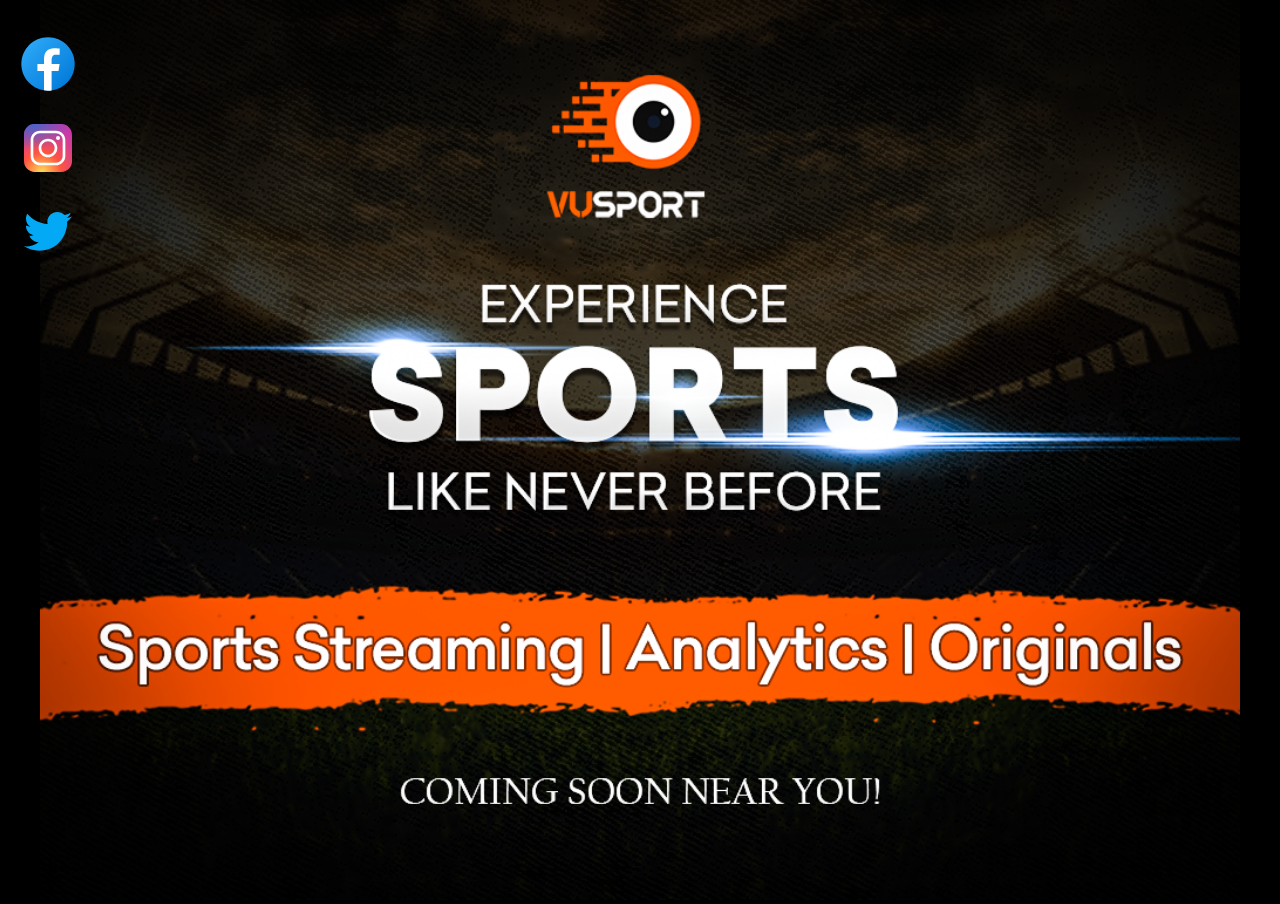
==== index.html @ 5b280267 "updated design" ====
<!DOCTYPE html>
<html lang="en">

<head>
    <meta charset="UTF-8">
    <meta http-equiv="X-UA-Compatible" content="IE=edge">
    <meta name="viewport" content="width=device-width, initial-scale=1.0">
    <title>VuSport</title>
    <style>
        html,
        body {
            margin: 0;
            padding: 0;
            background: black;
        }

        .img-container {
            position: absolute;
            top: 0;
            right: 0;
            bottom: 0;
            left: 0;
            /* z-index: 1; */
        }

        .img-banner {
            width: 100%;
            height: 100%;
            object-fit: contain;
        }

        .icon-container {
            position: absolute;
            list-style-type: none;
            display: flex;
            flex-direction: column;            
        }

        @media (max-width: 599px) {
            .icon-container {
                flex-direction: row;
                justify-content: space-around;
                width: 100%;
                bottom: 1rem;
            }

            a>img {
                height: 3rem;
                margin-top: 1rem
            }

            .shake {
                animation: shake 1s ease infinite;
            }

            @keyframes shake {
                30% {
                    transform: scale(1.2);
                }

                40%,
                60% {
                    transform: rotate(-20deg) scale(1.2);
                }

                50% {
                    transform: rotate(20deg) scale(1.2);
                }

                70% {
                    transform: rotate(0deg) scale(1.2);
                }

                100% {
                    transform: scale(1);
                }
            }
        }

        @media (min-width: 599px) {
            .icon-container {
                margin: 1rem;                
            }

            a>img {
                height: 4rem;
                margin-top: 1rem
            }


            .bounce-in-right {
                animation: bounce-in-right 2s ease;
            }

            @keyframes bounce-in-right {
                0% {
                    opacity: 0;
                    transform: translateX(-20px);
                }

                60% {
                    opacity: 1;
                    transform: translateX(20px);
                }

                100% {
                    transform: translateX(0);
                }
            }
        }
    </style>
</head>

<body>
    <div class="img-container">
        <picture>
            <source media="(max-width: 599px)" srcset="./images/vu-desk.png">
            <source media="(min-width: 600px)" srcset="./images/vu-desk.png">
            <img class="img-banner" src="./images/vu-desk.png" alt="Ultimate Sports Quiz" />
        </picture>
    </div>
    <div class="icon-container">
        <a class="icons" href="https://www.facebook.com/USQ-Ultimate-Sports-Quiz-100525895842847" target="_blank"
            rel="noopener noreferrer"><img src="./icons/fb.svg" alt="facebook" class="shake bounce-in-right"></a>
        <a class="icons" href="https://www.instagram.com/ultimatesportsquiz/" target="_blank"
            rel="noopener noreferrer"><img src="./icons/insta.svg" alt="instagram" class="shake bounce-in-right"></a>
        <a class="icons" href="https://twitter.com/TheUSQuiz" target="_blank" rel="noopener noreferrer"><img
                src="./icons/twitter.svg" alt="twitter" class="shake bounce-in-right"></a>
    </div>
</body>

</html>
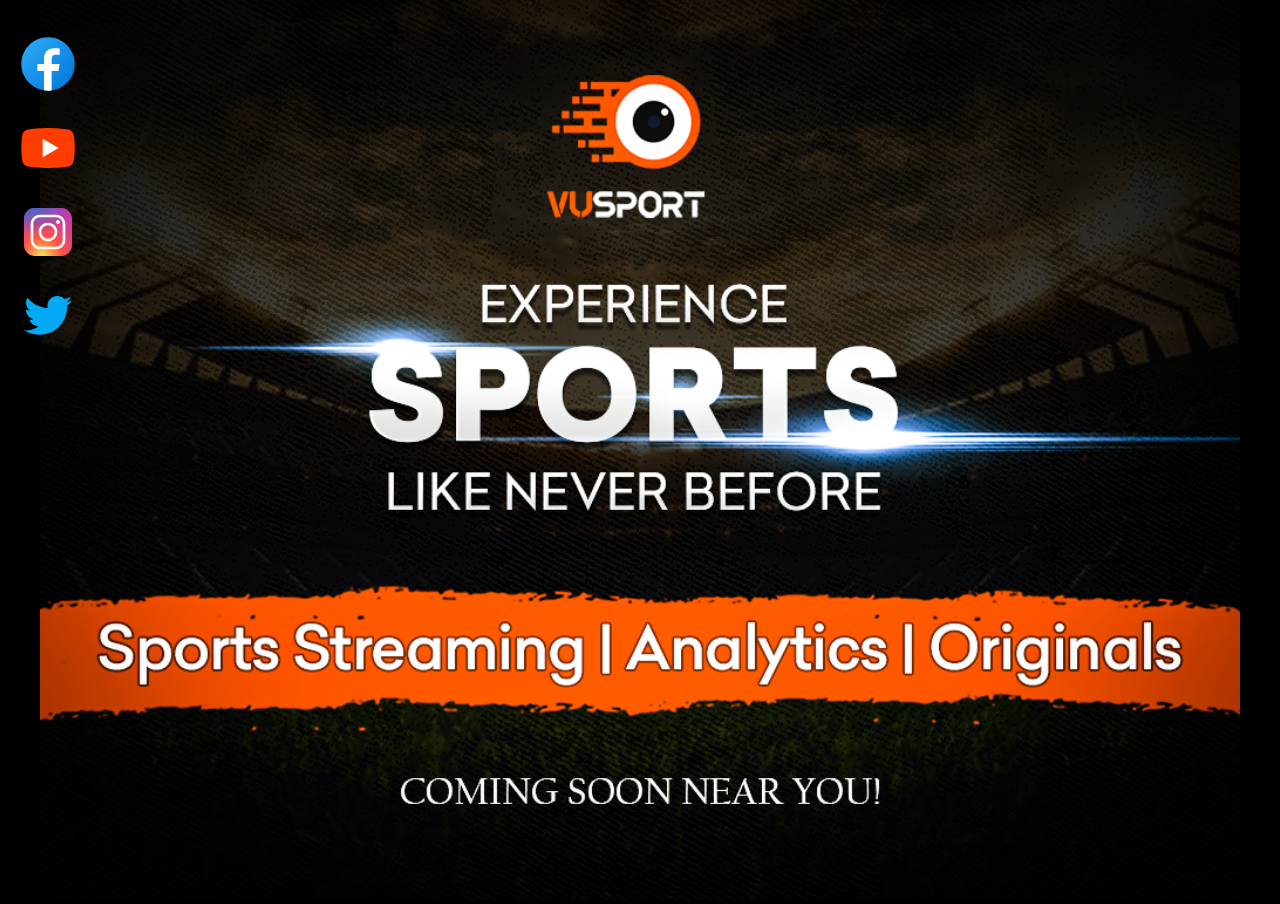
==== commit c991b662: "fixes" ====
--- a/index.html
+++ b/index.html
@@ -114,17 +114,19 @@
 <body>
     <div class="img-container">
         <picture>
-            <source media="(max-width: 599px)" srcset="./images/vu-desk.png">
+            <source media="(max-width: 599px)" srcset="./images/vu-mobile.jpg">
             <source media="(min-width: 600px)" srcset="./images/vu-desk.png">
             <img class="img-banner" src="./images/vu-desk.png" alt="Ultimate Sports Quiz" />
         </picture>
     </div>
     <div class="icon-container">
-        <a class="icons" href="https://www.facebook.com/USQ-Ultimate-Sports-Quiz-100525895842847" target="_blank"
+        <a class="icons" href="https://www.facebook.com/VUSport-100481839177233" target="_blank"
             rel="noopener noreferrer"><img src="./icons/fb.svg" alt="facebook" class="shake bounce-in-right"></a>
-        <a class="icons" href="https://www.instagram.com/ultimatesportsquiz/" target="_blank"
+        <a class="icons" href="https://www.youtube.com/channel/UC7vtKEWUnH8jCes054RcNhg" target="_blank"
+            rel="noopener noreferrer"><img src="./icons/yt.svg" alt="instagram" class="shake bounce-in-right"></a>
+        <a class="icons" href="https://www.instagram.com/vusportofficial/" target="_blank"
             rel="noopener noreferrer"><img src="./icons/insta.svg" alt="instagram" class="shake bounce-in-right"></a>
-        <a class="icons" href="https://twitter.com/TheUSQuiz" target="_blank" rel="noopener noreferrer"><img
+        <a class="icons" href="https://twitter.com/VUSportOfficial" target="_blank" rel="noopener noreferrer"><img
                 src="./icons/twitter.svg" alt="twitter" class="shake bounce-in-right"></a>
     </div>
 </body>
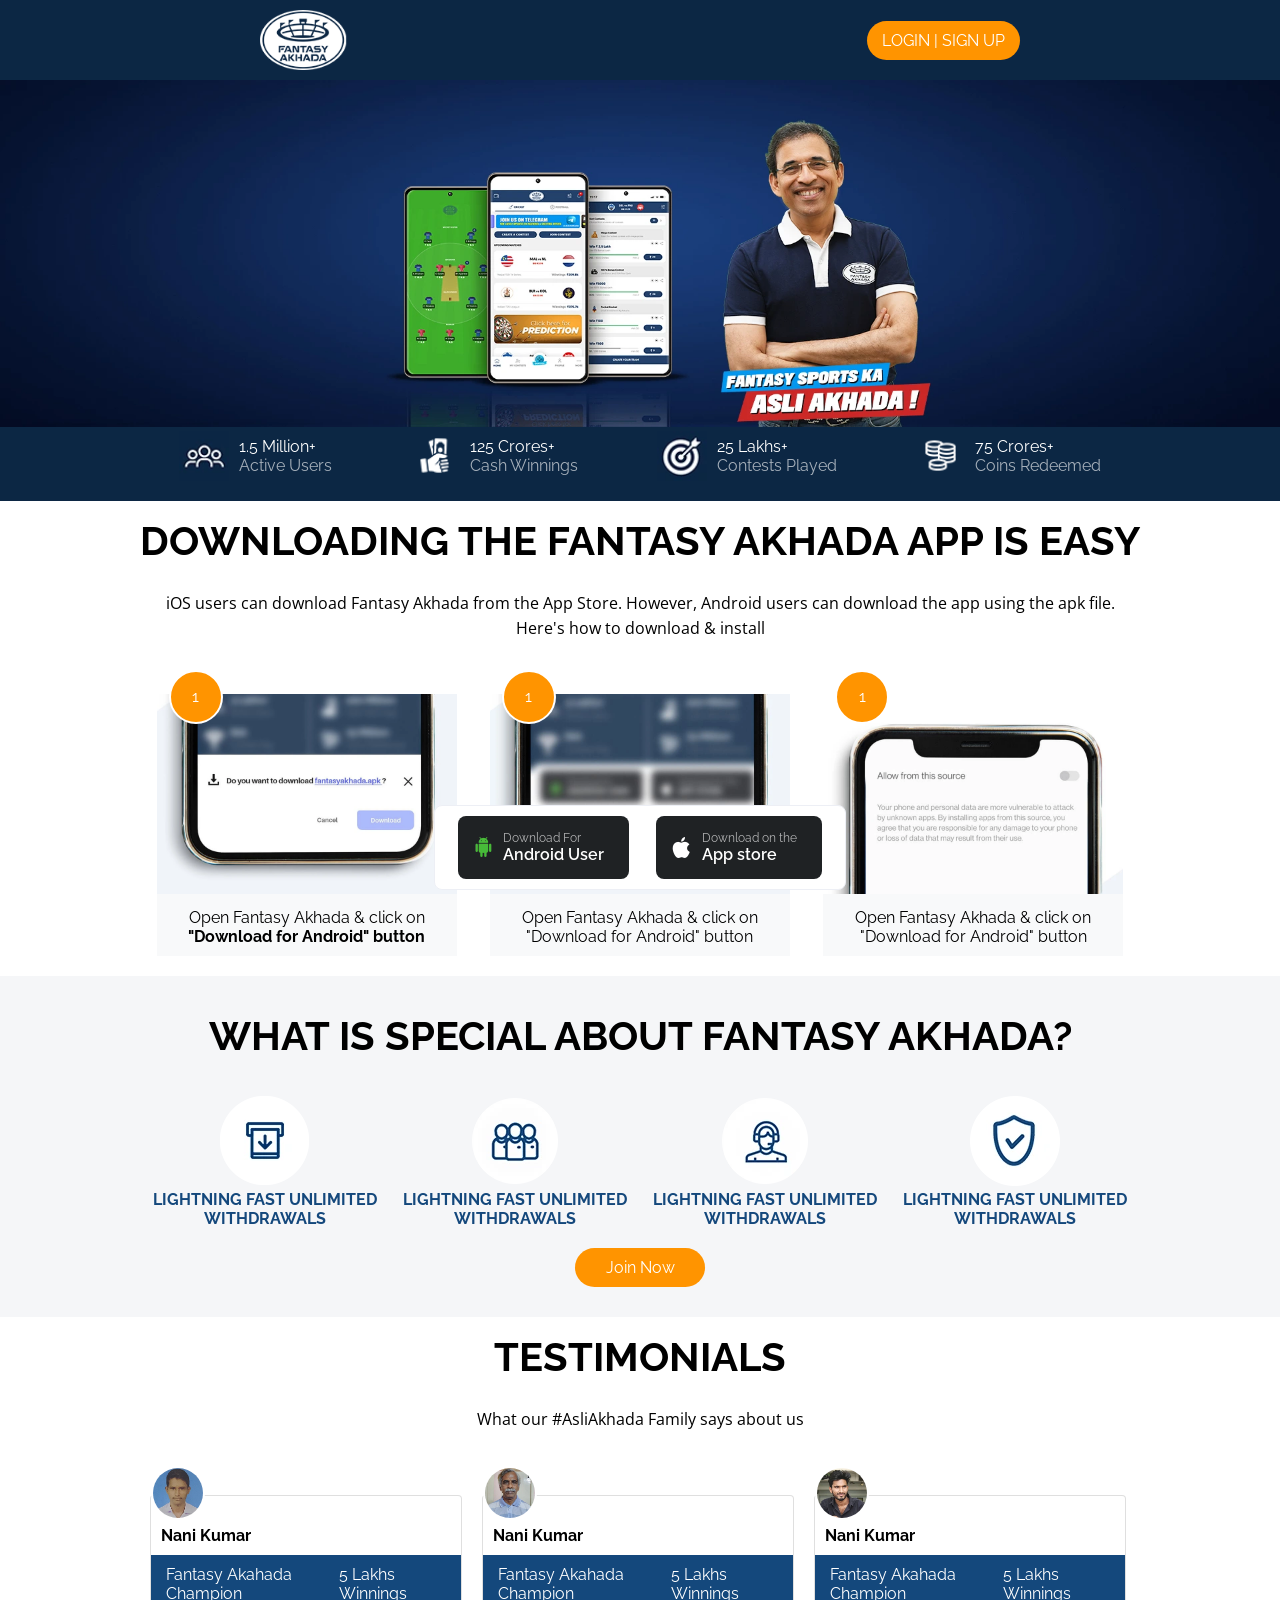
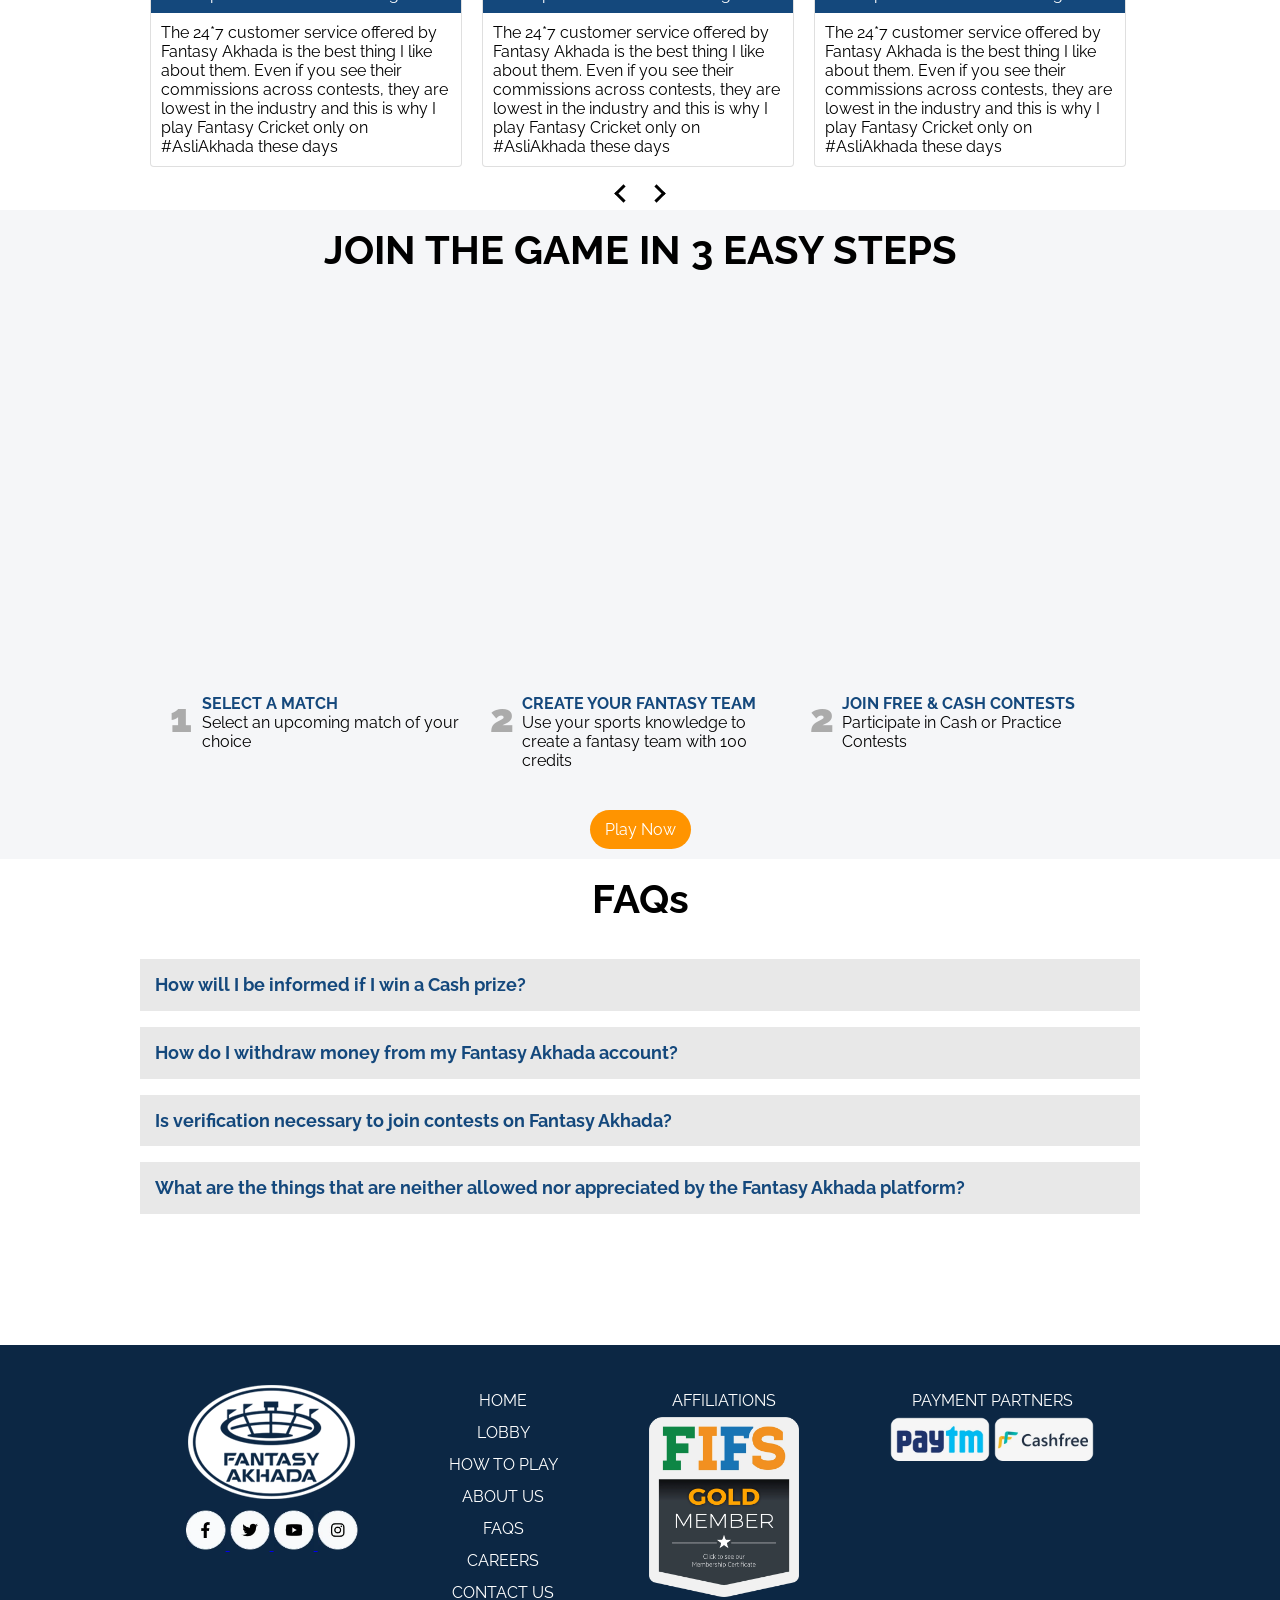
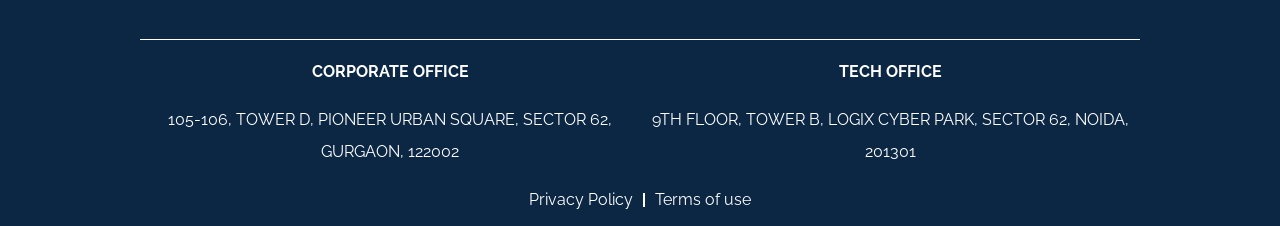
==== commit aed2968d: "new-" ====
--- a/index.html
+++ b/index.html
@@ -5,130 +5,499 @@
     <meta charset="UTF-8">
     <meta http-equiv="X-UA-Compatible" content="IE=edge">
     <meta name="viewport" content="width=device-width, initial-scale=1.0">
-    <title>VuSport</title>
-    <style>
-        html,
-        body {
-            margin: 0;
-            padding: 0;
-            background: black;
-        }
-
-        .img-container {
-            position: absolute;
-            top: 0;
-            right: 0;
-            bottom: 0;
-            left: 0;
-            /* z-index: 1; */
-        }
-
-        .img-banner {
-            width: 100%;
-            height: 100%;
-            object-fit: contain;
-        }
-
-        .icon-container {
-            position: absolute;
-            list-style-type: none;
-            display: flex;
-            flex-direction: column;            
-        }
-
-        @media (max-width: 599px) {
-            .icon-container {
-                flex-direction: row;
-                justify-content: space-around;
-                width: 100%;
-                bottom: 1rem;
-            }
-
-            a>img {
-                height: 3rem;
-                margin-top: 1rem
-            }
-
-            .shake {
-                animation: shake 1s ease infinite;
-            }
-
-            @keyframes shake {
-                30% {
-                    transform: scale(1.2);
-                }
-
-                40%,
-                60% {
-                    transform: rotate(-20deg) scale(1.2);
-                }
-
-                50% {
-                    transform: rotate(20deg) scale(1.2);
-                }
-
-                70% {
-                    transform: rotate(0deg) scale(1.2);
-                }
-
-                100% {
-                    transform: scale(1);
-                }
+    <title>Fantasy Akhada</title>
+    <meta charset="utf-8" />
+    <meta name="viewport" content="width=device-width, initial-scale=1, shrink-to-fit=no" />
+    <meta name="description"
+        content="Play Fantasy Cricket and Fantasy Football on FANTASY AKHADA - India's fastest growing Fantasy Sports Platform backed by Harsha Bhogle. Create Fantasy Cricket teams to join contests and win BIG daily. " />
+    <meta name="keywords"
+        content="Daily Fantasy Game, Play Fantasy Cricket, Fantasy Football, How to Play Fantasy Cricket, Fantasy Sports Online, Premier Contest, Fantasy Contest,Harsha Bhogle, Football challenge Friends, t20 Cricket, Live Cricket, Live Football, Indian Contest" />
+    <!-- Twitter tags  -->
+    <meta name="twitter:description"
+        content="Play Fantasy Cricket and Fantasy Football on FANTASY AKHADA - India's fastest growing Fantasy Sports Platform backed by Harsha Bhogle. Create Fantasy Cricket teams to join contests and win BIG daily." />
+    <meta name="twitter:title" content="Fantasy Akhada - Fantasy Sports Ka Asli Akhada" />
+    <meta name="twitter:site" content="@FantasyAkhada" />
+    <meta name="twitter:image" content="https://www.fantasyakhada.com/brandpage/twitter.png" />
+    <meta name="twitter:card" content="summary_large_image" />
+    <meta name="twitter:creator" content="@FantasyAkhada" />
+    <!-- Open Graph Tags -->
+    <meta name="google-site-verification" content="aKG4Z67mvG4mf8U_AtAAa34lRJUGdErQtJgOWuc-SFE" />
+    <meta property="og:image" content="https://www.fantasyakhada.com/brandpage/twitter.png">
+    <meta property="og:image:width" content="279">
+    <meta property="og:image:height" content="279">
+    <meta property="og:description"
+        content="Play Fantasy Cricket and Fantasy Football on FANTASY AKHADA - India's fastest growing Fantasy Sports Platform backed by Harsha Bhogle. Create Fantasy Cricket teams to join contests and win BIG daily.">
+    <meta property="og:title" content="FantasyAkhada - Fantasy Sports Ka Asli Akhada">
+    <meta property="og:url" content="https://www.fantasyakhada.com">
+    <!-- Favicon-->
+    <link rel="icon" type="image/x-icon" href="./base-assets/webp/logo.webp" />
+    <!--  Apple touch icon -->
+    <link rel="apple-touch-icon" sizes="180x180" href="./base-assets/webp/apple-touch-icon.webp">
+
+
+
+
+    <link rel="stylesheet" href="style.css">
+    <link rel="stylesheet" href="carousel.css">
+    <link rel="stylesheet" href="accordian.css">
+    <link href="https://fonts.googleapis.com/css2?family=Open+Sans:wght@300;400;600;700;800&display=swap"
+        rel="stylesheet" type="text/css" rel="preload" as="style" />
+    <link href="https://fonts.googleapis.com/css2?family=Raleway:wght@400;500;600;700;800;900&display=swap"
+        rel="stylesheet" type="text/css" rel="preload" as="style" />
+
+    <script type="text/javascript">
+        function scrollViewLeft() {
+            let scrollView = document.querySelector('.card-container');
+            if (scrollView && scrollView.scrollLeft >= 0) {
+                scrollView.scrollLeft += 360;
             }
         }
-
-        @media (min-width: 599px) {
-            .icon-container {
-                margin: 1rem;                
-            }
-
-            a>img {
-                height: 4rem;
-                margin-top: 1rem
-            }
-
-
-            .bounce-in-right {
-                animation: bounce-in-right 2s ease;
-            }
-
-            @keyframes bounce-in-right {
-                0% {
-                    opacity: 0;
-                    transform: translateX(-20px);
-                }
-
-                60% {
-                    opacity: 1;
-                    transform: translateX(20px);
-                }
-
-                100% {
-                    transform: translateX(0);
-                }
+        function scrollRight() {
+            let scrollView = document.querySelector('.card-container');
+            if (scrollView && scrollView.scrollLeft > 0) {
+                scrollView.scrollLeft -= 360;
             }
         }
-    </style>
+
+    </script>
 </head>
 
+
 <body>
-    <div class="img-container">
-        <picture>
-            <source media="(max-width: 599px)" srcset="./images/vu-mobile.jpg">
-            <source media="(min-width: 600px)" srcset="./images/vu-desk.png">
-            <img class="img-banner" src="./images/vu-desk.png" alt="Ultimate Sports Quiz" />
-        </picture>
+    <header>
+
+        <img src="./base-assets/webp/main-logo.webp" alt="main-logo">
+        <a href="https://www.fantasyakhada.com/signup?referral=JOINAKHADA" class="login-button"> Login | Sign up</a>
+    </header>
+    <section class="carousel" aria-label="Gallery">
+        <ol class="carousel__viewport">
+            <li id="carousel__slide1" tabindex="0" class="carousel__slide"  >
+                <div class="carousel__snapper">
+                </div>
+            </li>
+            <li id="carousel__slide2" tabindex="0" class="carousel__slide">
+
+                <div class="carousel__snapper"></div>
+            </li>
+        </ol>
+    </section>
+    <section id="data-container">
+        <div class="data">
+            <div class="data-cards">
+                <img src="./base-assets/webp/user.webp" alt="users">
+                <div class="info">
+                    <div class="units"> 1.5 Million+</div>
+                    <div class="units-rel">
+                        Active Users
+                    </div>
+                </div>
+            </div>
+
+            <div class="data-cards">
+                <img src="./base-assets/webp/ban-icon-2.webp" alt="users">
+                <div class="info">
+                    <div class="units"> 125 Crores+</div>
+                    <div class="units-rel">
+                        Cash Winnings
+                    </div>
+                </div>
+            </div>
+
+            <div class="data-cards">
+                <img src="./base-assets/webp/contest.webp" alt="users">
+                <div class="info">
+                    <div class="units">25 Lakhs+</div>
+                    <div class="units-rel">
+                        Contests Played
+                    </div>
+                </div>
+            </div>
+            <div class="data-cards">
+                <img src="./base-assets/webp/ban-icon-4.webp" alt="users">
+                <div class="info">
+                    <div class="units"> 75 Crores+</div>
+                    <div class="units-rel">
+                        Coins Redeemed
+                    </div>
+                </div>
+            </div>
+        </div>
+
+    </section>
+    <section id="download-steps">
+        <div class="title"> DOWNLOADING THE FANTASY AKHADA APP IS EASY </div>
+        <div class="description">iOS users can download Fantasy Akhada from the App Store. However, Android users can
+            download the app using the apk file. Here's how to download & install</div>
+        <div class="img-list">
+            <div class="download-card">
+                <div class="dci">1</div>
+                <img src="./base-assets/webp/apk1-v1.webp" alt="install" class="dca">
+                <div class="dcf">
+                    <div class="t">Open Fantasy Akhada & click on</div>
+                    <strong>
+                        "Download for Android" button
+                    </strong>
+                </div>
+            </div>
+            <div class="download-card">
+                <div class="dci">1</div>
+                <img src="./base-assets/webp/apk2-v1.webp" alt="install" class="dca">
+                <div class="dcf">
+                    <div class="t">Open Fantasy Akhada & click on</div>
+                    <div class="bold">
+                        "Download for Android" button
+                    </div>
+                </div>
+            </div>
+            <div class="download-card">
+                <div class="dci">1</div>
+                <img src="./base-assets/webp/apk3-v1.webp" alt="install" class="dca">
+                <div class="dcf">
+                    <div class="t">Open Fantasy Akhada & click on</div>
+                    <div class="bold">
+                        "Download for Android" button
+                    </div>
+                </div>
+            </div>
+
+        </div>
+    </section>
+    <section id="special-fa">
+        <div class="container">
+            <div class="title">
+                WHAT IS SPECIAL ABOUT FANTASY AKHADA?
+            </div>
+            <div class="sp-cc">
+                <cards class="icons-container">
+                    <img src="./base-assets/webp/icon-1.webp" alt="" srcset="">
+                    <div class="descp">
+                        LIGHTNING FAST UNLIMITED WITHDRAWALS
+                    </div>
+                </cards>
+                <cards class="icons-container"><img src="./base-assets/webp/icon-2.webp" alt="" srcset="">
+                    <div class="descp">
+                        LIGHTNING FAST UNLIMITED WITHDRAWALS
+                    </div>
+                </cards>
+                <cards class="icons-container"><img src="./base-assets/webp/icon-3.webp" alt="" srcset="">
+                    <div class="descp">
+                        LIGHTNING FAST UNLIMITED WITHDRAWALS
+                    </div>
+                </cards>
+                <cards class="icons-container"><img src="./base-assets/webp/safemsecure.webp" alt="" srcset="">
+                    <div class="descp">
+                        LIGHTNING FAST UNLIMITED WITHDRAWALS
+                    </div>
+                </cards>
+            </div>
+            <div class="join-now">
+                <a href="https://www.fantasyakhada.com/signup?referral=JOINAKHADA">Join Now</a>
+
+            </div>
+        </div>
+    </section>
+    <section id="testimonials">
+        <div class="testimony-container">
+            <div class="title">TESTIMONIALS</div>
+            <div class="description">
+                What our #AsliAkhada Family says about us
+            </div>
+            <div class="card-container">
+                <div class="user-card">
+                    <img src="./base-assets/webp/user-1.webp" alt="user-1">
+                    <div class="name">
+                        Nani Kumar
+                    </div>
+                    <div class="winner">
+                        <div class="tournament">Fantasy Akahada Champion</div>
+                        <div class="winnings">
+                            5 Lakhs
+                            Winnings
+                        </div>
+                    </div>
+                    <div class="feedback">
+                        The 24*7 customer service offered by Fantasy Akhada is the best thing I like about them.
+                        Even if
+                        you
+                        see
+                        their commissions across contests, they are lowest in the industry and this is why I play
+                        Fantasy
+                        Cricket only on #AsliAkhada these days
+                    </div>
+                </div>
+                <div class="user-card">
+                    <img src="./base-assets/webp/user-2.webp" alt="user-2">
+                    <div class="name">
+                        Nani Kumar
+                    </div>
+                    <div class="winner">
+                        <div class="tournament">Fantasy Akahada Champion</div>
+                        <div class="winnings">
+                            5 Lakhs
+                            Winnings
+                        </div>
+                    </div>
+                    <div class="feedback">
+                        The 24*7 customer service offered by Fantasy Akhada is the best thing I like about them.
+                        Even if
+                        you
+                        see
+                        their commissions across contests, they are lowest in the industry and this is why I play
+                        Fantasy
+                        Cricket only on #AsliAkhada these days
+                    </div>
+                </div>
+                <div class="user-card">
+                    <img src="./base-assets/webp/user-3.webp" alt="user-3">
+                    <div class="name">
+                        Nani Kumar
+                    </div>
+                    <div class="winner">
+                        <div class="tournament">Fantasy Akahada Champion</div>
+                        <div class="winnings">
+                            5 Lakhs
+                            Winnings
+                        </div>
+                    </div>
+                    <div class="feedback">
+                        The 24*7 customer service offered by Fantasy Akhada is the best thing I like about them.
+                        Even if
+                        you
+                        see
+                        their commissions across contests, they are lowest in the industry and this is why I play
+                        Fantasy
+                        Cricket only on #AsliAkhada these days
+                    </div>
+                </div>
+                <div class="user-card">
+                    <img src="./base-assets/webp/user-4.webp" alt="user-4">
+                    <div class="name">
+                        Nani Kumar
+                    </div>
+                    <div class="winner">
+                        <div class="tournament">Fantasy Akahada Champion</div>
+                        <div class="winnings">
+                            5 Lakhs
+                            Winnings
+                        </div>
+                    </div>
+                    <div class="feedback">
+                        The 24*7 customer service offered by Fantasy Akhada is the best thing I like about them.
+                        Even if
+                        you
+                        see
+                        their commissions across contests, they are lowest in the industry and this is why I play
+                        Fantasy
+                        Cricket only on #AsliAkhada these days
+                    </div>
+                </div>
+            </div>
+            <div class="arrow-container">
+                <i class="arrow left" onclick="scrollRight()"></i>
+                <i class="arrow right" onclick="scrollViewLeft()"></i>
+            </div>
+        </div>
+    </section>
+    <section id="join-game">
+        <div class="title">
+            JOIN THE GAME IN 3 EASY STEPS
+        </div>
+        <div class="container-join-game">
+            <div class="video">
+                <iframe loading="lazy" src="https://www.youtube.com/embed/58_xMhUdGhE?playlist=58_xMhUdGhE"
+                    frameborder="0" allowfullscreen
+                    allow="accelerometer; autoplay; clipboard-write; encrypted-media; gyroscope; picture-in-picture"
+                    title="YouTube video player" frameborder="0">
+                </iframe>
+            </div>
+            <div class="steps">
+                <div class="points">
+                    <span>1</span>
+                    <div>
+                        <div class="join-title">SELECT A MATCH
+                        </div>
+                        <div class="join-desc">
+                            Select an upcoming match of your choice
+
+
+                        </div>
+                    </div>
+                </div>
+                <div class="points">
+                    <span>2</span>
+                    <div>
+                        <div class="join-title">CREATE YOUR FANTASY TEAM
+                        </div>
+                        <div class="join-desc">Use your sports knowledge to create a fantasy team with 100 credits
+
+                        </div>
+                    </div>
+                </div>
+                <div class="points">
+                    <span>2</span>
+                    <div>
+                        <div class="join-title">JOIN FREE & CASH CONTESTS</div>
+                        <div class="join-desc">Participate in Cash or Practice Contests</div>
+                    </div>
+                </div>
+
+            </div>
+            <div class="join-now">
+                <a href="https://www.fantasyakhada.com/signup?referral=JOINAKHADA">Play Now</a>
+            </div>
+        </div>
+    </section>
+    <section id="faqs">
+        <div class="title">
+            FAQs
+        </div>
+        <div class="faq-list">
+            <section class="accordion">
+                <input type="radio" name="collapse" id="handle1">
+                <label for="handle1" class="handle">How will I be informed if I win a Cash prize?</label>
+                <div class="content">
+                    Ranks and points will be updated and displayed during and at the end of every match. If you win in
+                    any
+                    cash contest, the winnings will be credited automatically to your Fantasy Akhada account balance.
+                </div>
+            </section>
+            <section class="accordion">
+                <input type="radio" name="collapse" id="handle2">
+
+                <label for="handle2" class="handle">How do I withdraw money from my Fantasy Akhada account?</label>
+
+                <div class="content">
+                    You can withdraw money only from the winnings account in your Fantasy Akhada account once your
+                    account
+                    is verified. This verification is a one-time process which doesn’t need to be repeated unless you
+                    wish
+                    to make changes to your account. Once your account is verified, you can withdraw the desired amount
+                    (min. 50) and it will be deposited into your bank account within 3 hours.
+                </div>
+            </section>
+            <section class="accordion">
+                <input type="radio" name="collapse" id="handle3">
+
+                <label for="handle3" class="handle">Is verification necessary to join contests on Fantasy
+                    Akhada?</label>
+
+                <div class="content">
+                    No. You can join contests even without verifying your account. When you win cash contests, your
+                    winnings
+                    will be deposited in your Fantasy Akhada wallet. Verification becomes mandatory only before you can
+                    make
+                    withdrawals from your Fantasy Akhada account to your bank account.
+                </div>
+            </section>
+            <section class="accordion">
+                <input type="radio" name="collapse" id="handle4">
+                <label for="handle4" class="handle">What are the things that are neither allowed nor appreciated by the
+                    Fantasy
+                    Akhada
+                    platform?</label>
+
+                <div class="content">
+                    <p> a) A single user cannot create multiple accounts on Fantasy Akhada</p>
+
+                    <p> b) Any user misusing his/her referral code by creating different fake accounts on Fantasy Akhada
+                        in
+                        order to earn Cash Bonus.</p>
+
+                    <p> c) A user is not allowed to submit fake / some else’s documents</p>
+                </div>
+            </section>
+        </div>
+    </section>
+
+    <div class="sticky-btns">
+        <div class="btns">
+            <a href="https://apk.fantasyakhada.com/FantasyAkhada.apk" target="_blank" rel="noopener noreferrer"
+                class="button">
+                <img src="./base-assets/webp/android-icon.webp" alt="android">
+                <div class="stickydesc">
+                    <div class="st">
+                        Download For
+                    </div>
+                    <div class="sh">Android User</div>
+                </div>
+            </a>
+
+            <a href="https://apps.apple.com/in/app/fantasy-akhada/id1555409649" target="_blank"
+                rel="noopener noreferrer" class="button">
+                <img src="./base-assets/webp/appstore-icon-light.webp" alt="ios">
+                <div class="stickydesc">
+                    <div class="st">
+                        Download on the
+                    </div>
+                    <div class="sh">App store</div>
+                </div>
+            </a>
+        </div>
     </div>
-    <div class="icon-container">
-        <a class="icons" href="https://www.facebook.com/VUSport-100481839177233" target="_blank"
-            rel="noopener noreferrer"><img src="./icons/fb.svg" alt="facebook" class="shake bounce-in-right"></a>
-        <a class="icons" href="https://www.youtube.com/channel/UC7vtKEWUnH8jCes054RcNhg" target="_blank"
-            rel="noopener noreferrer"><img src="./icons/yt.svg" alt="instagram" class="shake bounce-in-right"></a>
-        <a class="icons" href="https://www.instagram.com/vusportofficial/" target="_blank"
-            rel="noopener noreferrer"><img src="./icons/insta.svg" alt="instagram" class="shake bounce-in-right"></a>
-        <a class="icons" href="https://twitter.com/VUSportOfficial" target="_blank" rel="noopener noreferrer"><img
-                src="./icons/twitter.svg" alt="twitter" class="shake bounce-in-right"></a>
+    <div class="footer">
+        <div class="footer-container">
+            <div class="row">
+                <div class="socials">
+                    <div class="logo">
+                        <img src="./base-assets/webp/footer-logo.webp" alt="logo">
+                    </div>
+                    <div class="handles">
+                        <a href="https://www.facebook.com/FantasyAkhada/" target="_blank">
+                            <img src="./base-assets/webp/fb_03.webp" alt="facebook" width="40">
+                        </a>
+                        <a href="https://twitter.com/FantasyAkhada" target="_blank">
+                            <img src="./base-assets/webp/fb_05.webp" alt="twitter" width="40">
+                        </a>
+                        <a href="https://www.youtube.com/channel/UCtkKN933dPJN9dA74U3KC_w" target="_blank">
+                            <img src="./base-assets/webp/fb_07.webp" alt="youtube" width="40">
+                        </a>
+                        <a href="https://www.instagram.com/FantasyAkhada/" target="_blank">
+                            <img src="./base-assets/webp/fb_09.webp" alt="instagram" width="40">
+                        </a>
+                    </div>
+                </div>
+                <div class="links">
+                    <div class="link">HOME</div>
+                    <div class="link">LOBBY</div>
+                    <div class="link">HOW TO PLAY</div>
+                    <div class="link">ABOUT US</div>
+                    <div class="link">FAQS</div>
+                    <div class="link">CAREERS</div>
+                    <div class="link">CONTACT US</div>
+                </div>
+                <div class="affliations">
+                    <div>Affiliations</div>
+                    <img src="./base-assets/webp/GOLD.webp" alt="fifs" width="150">
+                </div>
+                <div class="payment-partners">
+                    <div>Payment Partners</div>
+                    <img src="./base-assets/webp/Paytm.webp" alt="paytm" width="100">
+                    <img src="./base-assets/webp/Cashfree.webp" alt="Cashfree" width="100">
+                </div>
+            </div>
+            <div class="row-address">
+                <div class="">
+                    <p><strong>CORPORATE OFFICE</strong></p>
+                    <p>105-106, Tower D, Pioneer Urban Square, Sector 62, Gurgaon, 122002</p>
+                </div>
+
+                <div class="col-lg-6 ">
+                    <p><strong>TECH OFFICE</strong></p>
+                    <p>9th Floor, Tower B, Logix Cyber Park, Sector 62, Noida, 201301 </p>
+                </div>
+            </div>
+        </div>
+        <div class="ppolicy">
+            <a href="privacy-policy.html">
+                Privacy Policy
+            </a>
+            <div class="line"></div>
+            <a href="terms.html">
+                Terms of use
+            </a>
+        </div>
     </div>
+
 </body>
 
 </html>
--- a/style.css
+++ b/style.css
@@ -0,0 +1,502 @@
+html,
+body {
+    margin: 0;
+    font-family: Raleway;
+    padding: 0;
+}
+
+* {
+    /* box-sizing: border-box; */
+    scrollbar-color: transparent transparent; /* thumb and track color */
+    scrollbar-width: 0px;
+}
+
+header {
+    width: 100%;
+    position: fixed;
+    height: 80px;
+    background-color: #0c2744;
+    display: flex;
+    justify-content: space-around;
+    z-index: 10;
+}
+
+header > img {
+    height: 60px;
+    margin: auto 0;
+}
+
+.login-button {
+    padding: 10px 15px;
+    border-radius: 20px;
+    background-color: #ff9400;
+    text-decoration: inherit; /* no underline */
+    margin: auto 0;
+    color: white;
+    text-transform: uppercase;
+}
+
+#carousel {
+    height: 50vh;
+    background-color: #0c2744;
+    padding-top: 80px;
+}
+
+#data-container {
+    background-color: #0c2744;
+}
+.data {
+    padding: 10px;
+    max-width: 1000px;
+    margin: auto;
+    margin-top: -16px;
+    display: flex;
+    flex-wrap: wrap;
+    color: white;
+    justify-content: space-around;
+}
+
+.data > .data-cards {
+    display: flex;
+    justify-content: flex-start;
+    /* border-right: 1px solid white; */
+    padding: 10px;
+    height: 50px;
+    /* width: 180px; */
+    /* min-width: 160px; */
+}
+
+@media only screen and (max-width: 500px) {
+    .data > .data-cards {
+        display: flex;
+        justify-content: flex-start;
+        padding: 5px;
+        height: 50px;
+        font-size: 12px;
+    }
+}
+
+.units-rel {
+    color: #ffffffa1;
+}
+.data-cards > img {
+    width: 50;
+    padding-right: 10px;
+}
+
+.data-cards > .info {
+    margin: auto;
+    width: 100%;
+}
+
+/* download Steps */
+#download-steps {
+    max-width: 1000px;
+    margin: auto;
+}
+
+.title {
+    font-size: 2.5rem;
+    padding: 1rem 0;
+    font-family: "Raleway", -apple-system, BlinkMacSystemFont, "Segoe UI", Roboto, "Helvetica Neue", Arial, sans-serif,
+        "Apple Color Emoji", "Segoe UI Emoji", "Segoe UI Symbol", "Noto Color Emoji";
+    font-weight: 700;
+    line-height: 1.2;
+    text-align: center;
+    margin-bottom: 10px;
+}
+
+.description {
+    text-align: center;
+
+    font-size: 1rem;
+    font-weight: 400;
+    font-style: normal;
+    font-family: "Open Sans", -apple-system, BlinkMacSystemFont, "Segoe UI", Roboto, "Helvetica Neue", Arial, sans-serif,
+        "Apple Color Emoji", "Segoe UI Emoji", "Segoe UI Symbol", "Noto Color Emoji";
+    margin-bottom: 2rem;
+    line-height: 1.6;
+}
+
+.img-list {
+    display: flex;
+    flex-wrap: wrap;
+    justify-content: space-around;
+}
+
+.download-card > img {
+    max-width: 300px;
+}
+
+.download-card {
+    position: relative;
+    margin: 20px 0;
+    background-color: #f8f9fa;
+
+    /* height: 100px;
+            width: 50px; */
+}
+
+.dci {
+    margin-top: -24px;
+    margin-left: 12px;
+    border: 2px solid white;
+
+    position: absolute;
+    width: 50px;
+    height: 50px;
+    background-color: #ff9400;
+    color: white;
+    display: flex;
+    justify-content: center;
+    /* align horizontal */
+    align-items: center;
+    border-radius: 50%;
+}
+
+.dcf {
+    padding: 10px;
+    text-align: center;
+}
+
+/* special fa */
+#special-fa {
+    background-color: #f5f6f8;
+    padding: 20px;
+}
+
+.container {
+    max-width: 1000px;
+    margin: auto;
+}
+
+.sp-cc {
+    display: flex;
+    flex-wrap: wrap;
+    justify-content: space-around;
+}
+
+.icons-container {
+    max-width: 250px;
+    text-align: center;
+    padding: 10px 0;
+}
+
+.descp {
+    color: #14487c;
+    text-transform: uppercase;
+    font-size: 16px;
+    font-weight: 700;
+}
+
+.special-title {
+    font-size: 2.5rem;
+    margin-top: 0;
+    margin-bottom: 1rem;
+}
+.join-now {
+    max-width: 100px;
+    padding: 10px 15px;
+    border-radius: 20px;
+    background-color: #ff9400;
+
+    color: white;
+    text-align: center;
+    margin: 10px auto;
+}
+
+.join-now > a {
+    text-decoration: inherit;
+    color: white;
+}
+/* testimonials */
+.testimony-container {
+    max-width: 1000px;
+    margin: auto;
+}
+
+.user-card {
+    position: relative;
+    display: flex;
+    flex-direction: column;
+    min-width: 310px;
+    word-wrap: break-word;
+    background-color: #fff;
+    background-clip: border-box;
+    border: 1px solid rgba(0, 0, 0, 0.125);
+    border-radius: 0.25rem;
+
+    margin: 10px;
+    /* padding: 10px; */
+    /* overflow-x: scroll; */
+}
+
+.card-container {
+    scroll-behavior: smooth;
+    display: flex;
+    overflow-x: scroll;
+    padding-top: 21px;
+}
+
+.name {
+    padding: 10px;
+    margin-top: 20px;
+    font-weight: 700;
+}
+
+.user-card > img {
+    border-radius: 50%;
+    border: 2px solid white;
+    height: 50px;
+    width: 50px;
+    position: absolute;
+    top: -30px;
+}
+
+.winner {
+    display: flex;
+    color: white;
+    background: #14487c;
+    padding: 10px 15px;
+}
+
+.feedback {
+    padding: 10px;
+}
+
+/* video */
+#join-game {
+    background-color: #f5f6f8;
+}
+
+.container-join-game {
+    display: flex;
+    flex-direction: column;
+    max-width: 1000px;
+    margin: auto;
+    justify-content: center;
+}
+
+.video {
+    /* min-height: 620px; */
+    min-width: 420px;
+    margin: auto;
+}
+
+.steps {
+    display: flex;
+    flex-wrap: wrap;
+    margin: 20px auto;
+    /* justify-content: center; */
+    /* text-align: justify; */
+}
+
+.points {
+    position: relative;
+    display: flex;
+    max-width: 300px;
+    margin: 10px 10px;
+}
+.points > span {
+    position: absolute;
+    float: left;
+    font-size: 40px;
+    display: block;
+    color: #ababab;
+    font-weight: 900;
+}
+.points > div {
+    margin-left: 32px;
+}
+
+.join-title {
+    color: #14487c;
+    text-transform: uppercase;
+    font-weight: 700;
+}
+
+.join-desc {
+}
+
+.w-100 {
+    width: 100%;
+}
+
+iframe {
+    width: 600px;
+    height: 360px;
+}
+
+@media only screen and (max-width: 500px) {
+    iframe {
+        width: 360px;
+        height: 205px;
+    }
+
+    .title {
+        font-size: 1.5rem;
+    }
+
+    .video {
+        padding: 2px;
+        margin: auto;
+        min-width: 310px;
+    }
+
+    .row {
+        display: block !important;
+    }
+
+    .row-address {
+        display: block !important;
+    }
+    .row-address > div {
+        width: 100% !important;
+        flex: 1 !important;
+    }
+}
+
+/* arrows */
+
+.arrow-container {
+    display: flex;
+
+    text-align: center;
+    justify-content: center;
+}
+.arrow {
+    font-size: 2rem;
+    border: solid black;
+    border-width: 0 3px 3px 0;
+    display: inline-block;
+    padding: 5px;
+    margin: 10px;
+}
+
+.right {
+    transform: rotate(-45deg);
+    -webkit-transform: rotate(-45deg);
+}
+
+.left {
+    transform: rotate(135deg);
+    -webkit-transform: rotate(135deg);
+}
+
+/* Faqs */
+.faq-list {
+    max-width: 1000px;
+    padding: 10px;
+    margin: auto;
+}
+
+/* footer */
+.footer {
+    background-color: #0c2744;
+    padding: 10px;
+}
+
+.footer-container {
+    max-width: 1000px;
+    margin: auto;
+}
+
+.row {
+    margin: 20px 0;
+    display: flex;
+    justify-content: space-around;
+    color: white;
+    text-transform: uppercase;
+    flex-wrap: wrap;
+    line-height: 2;
+    text-align: center;
+}
+
+.socials,
+.links,
+.affliations,
+.payment-partners {
+    margin: 10px 0;
+}
+
+.socials > handles {
+    display: flex;
+    justify-content: space-between;
+}
+
+.row-address {
+    display: flex;
+    border-top: 1px solid white;
+    justify-content: space-around;
+    color: white;
+    text-transform: uppercase;
+    flex-wrap: wrap;
+    line-height: 2;
+    text-align: center;
+    margin: auto;
+}
+
+.row-address > div {
+    flex: 0 0 auto;
+    width: 50%;
+    text-align: center;
+}
+
+.ppolicy {
+    color: white;
+    line-height: 2;
+    text-align: center;
+    display: flex;
+    justify-content: center;
+}
+
+.line {
+    border: 1px solid white;
+    height: 12px;
+    margin: auto 10px;
+}
+.ppolicy > a {
+    color: white;
+    text-decoration: none;
+}
+
+/* sticky buttons */
+
+.sticky-btns {
+    position: sticky;
+    bottom: 10px;
+    background: #ffffff;
+    max-width: 390px;
+    margin: 10px auto;
+    border: 1px solid #edeff5;
+    padding: 10px;
+    border-radius: 8px;
+    z-index: 6;
+}
+
+.btns {
+    display: flex;
+    justify-content: space-around;
+}
+.button {
+    color: white;
+    text-decoration: none;
+    /* min-width: 175px;, */
+    border-radius: 8px;
+    padding: 10px 15px;
+    display: flex;
+    align-items: center;
+    background-color: #1f2224;
+}
+.stickydesc {
+    margin: 5px 10px;
+}
+.st {
+    font-size: 12px;
+    color: rgba(255, 255, 255, 0.651);
+}
+.sh {
+    font-size: 16px;
+    color: white;
+    font-weight: 600;
+}
--- a/carousel.css
+++ b/carousel.css
@@ -0,0 +1,170 @@
+@keyframes tonext {
+  75% {
+    left: 0;
+  }
+  95% {
+    left: 100%;
+  }
+  98% {
+    left: 100%;
+  }
+  99% {
+    left: 0;
+  }
+}
+
+@keyframes tostart {
+  75% {
+    left: 0;
+  }
+  95% {
+    left: -300%;
+  }
+  98% {
+    left: -300%;
+  }
+  99% {
+    left: 0;
+  }
+}
+
+@keyframes snap {
+  96% {
+    scroll-snap-align: center;
+  }
+  97% {
+    scroll-snap-align: none;
+  }
+  99% {
+    scroll-snap-align: none;
+  }
+  100% {
+    scroll-snap-align: center;
+  }
+}
+
+*::-webkit-scrollbar {
+  width: 0;
+}
+
+*::-webkit-scrollbar-track {
+  background: transparent;
+}
+
+*::-webkit-scrollbar-thumb {
+  background: transparent;
+  border: none;
+}
+
+* {
+  -ms-overflow-style: none;
+}
+
+ol,
+li {
+  list-style: none;
+  margin: 0;
+  padding: 0;
+}
+
+.carousel {
+  position: relative;
+  background:#0c2744;
+  /* padding-top: 590px; */
+  padding-top: calc(100vw*1/3);
+  /* filter: drop-shadow(0 0 10px #0003); */
+  /* perspective: 100px; */
+}
+
+
+/* @media only screen and (max-width: 500px) {
+  .carousel {
+    padding-top: 520px;
+  }
+}
+@media only screen and (min-width:501px )and (max-width: 1200px) {
+  .carousel {
+    padding-top: 530px;
+  }
+} */
+
+.carousel__viewport {
+  position: absolute;
+  top: 80px;
+  right: 0;
+  bottom: 0;
+  left: 0;
+  display: flex;
+  overflow-x: scroll;
+  overflow-y: hidden;
+  counter-reset: item;
+  scroll-behavior: smooth;
+  scroll-snap-type: x mandatory;
+}
+
+.carousel__slide {
+  background-color: #0c2744;
+  position: relative;
+  flex: 0 0 100%;
+  width: 100%;
+  /* background-color: #f99; */
+  /* background-image: url('base-assets/webp/banner-img.webp'); */
+  background-size: 100% 100%;
+  background-repeat: no-repeat;
+  /* counter-increment: item; */
+}
+
+.carousel__slide:nth-child(even) {
+  background-image: url("base-assets/webp/banner-img2.webp");
+}
+
+.carousel__slide:nth-child(odd) {
+  background-image: url("base-assets/webp/banner-img.webp");
+}
+
+@media only screen and (max-width: 700px) {
+  .carousel {
+    padding-top: calc(100vw*720/540);
+    
+  }
+  .carousel__slide:nth-child(even) {
+    background-image: url("base-assets/webp/mobile-banner-up.webp");
+  }
+
+  .carousel__slide:nth-child(odd) {
+    background-image: url("base-assets/webp/mobile-banner-up2.webp");
+  }
+}
+
+.carousel__snapper {
+  position: absolute;
+  top: 0;
+  left: 0;
+  width: 100%;
+  height: 100%;
+  scroll-snap-align: center;
+}
+
+@media (hover: hover) {
+  .carousel__snapper {
+    animation-name: tonext, snap;
+    animation-timing-function: ease-in-out;
+    animation-duration: 2s;
+    animation-iteration-count: infinite;
+  }
+
+  .carousel__slide:last-child .carousel__snapper {
+    animation-name: tostart, snap;
+  }
+}
+
+@media (prefers-reduced-motion: reduce) {
+  .carousel__snapper {
+    animation-name: none;
+  }
+}
+
+.carousel:hover .carousel__snapper,
+.carousel:focus-within .carousel__snapper {
+  animation-name: none;
+}
--- a/accordian.css
+++ b/accordian.css
@@ -0,0 +1,77 @@
+/*
+ CSS for the main interaction
+*/
+.accordion > input[type="checkbox"] {
+    position: absolute;
+    left: -100vw;
+}
+
+.accordion .content {
+    overflow-y: hidden;
+    height: 0;
+    transition: height 0.3s ease;
+}
+
+.accordion > input[type="radio"]:checked ~ .content {
+    height: auto;
+    overflow: visible;
+}
+
+.accordion label {
+    display: block;
+}
+
+
+
+.accordion {
+    margin-bottom: 1em;
+}
+.accordion > input[type="radio"] {
+    display: none;
+}
+.accordion > input[type="radio"]:checked ~ .content {
+    padding: 5px 15px;
+    border: 1px solid #e8e8e8;
+    border-top: 0;
+}
+
+.accordion .handle {
+    margin: 0;
+    font-size: 1.125em;
+    line-height: 1.2em;
+    color: #14487c;
+    font-weight: 700;
+    
+}
+
+.p {
+    margin:2px;
+
+}
+.accordion label {
+    color: #333;
+    cursor: pointer;
+    font-weight: normal;
+    padding: 15px;
+    background: #e8e8e8;
+}
+
+.accordion label:hover,
+.accordion label:focus {
+    background: #d8d8d8;
+}
+
+.accordion .handle label:before {
+    font-family: "fontawesome";
+    content: "\f054";
+    display: inline-block;
+    margin-right: 10px;
+    font-size: 0.58em;
+    line-height: 1.556em;
+    vertical-align: middle;
+}
+
+.accordion > input[type="checkbox"]:checked ~ .handle label:before {
+    content: "\f078";
+}
+
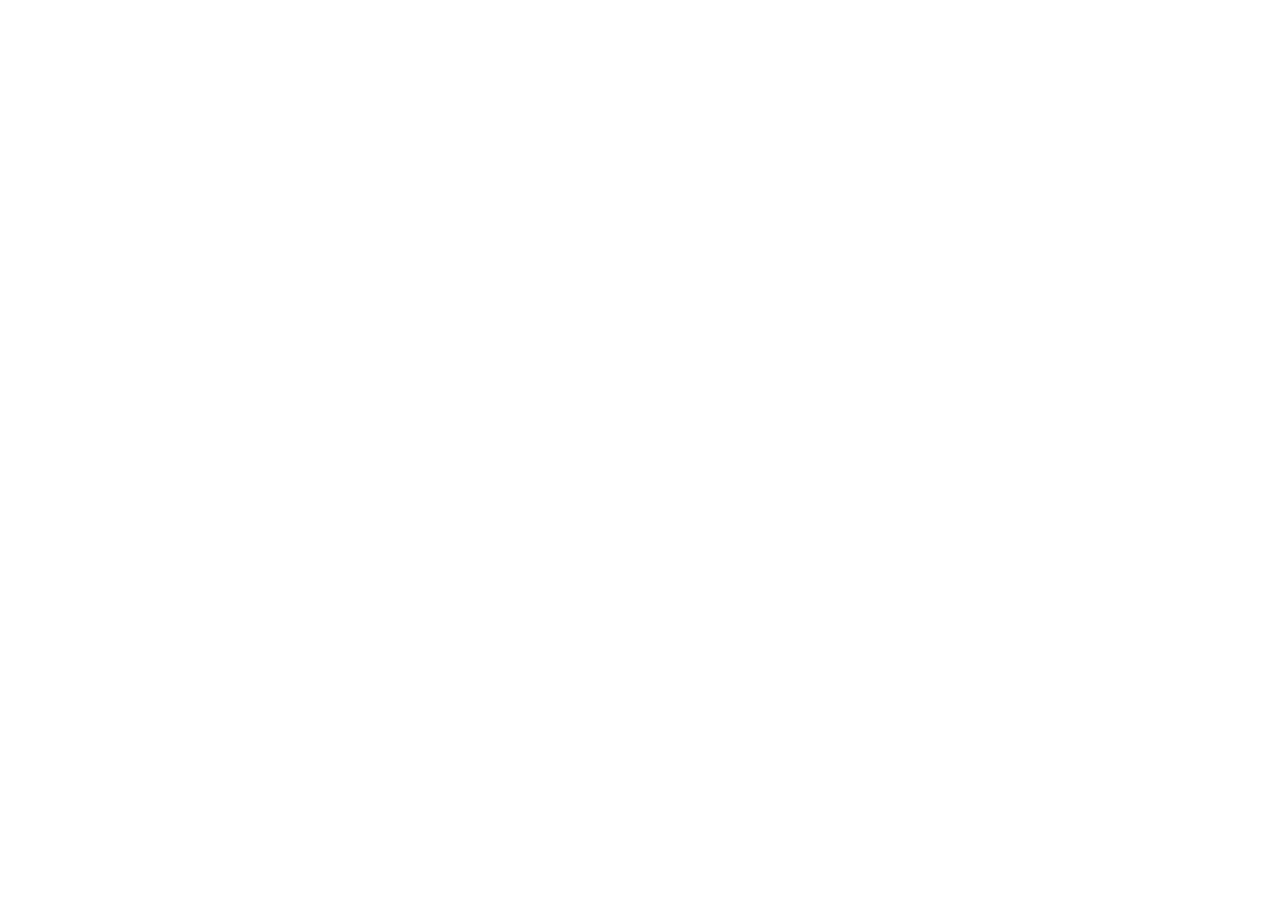
==== commit d140c16b: "Update index.html" ====
--- a/index.html
+++ b/index.html
@@ -2,502 +2,25 @@
 <html lang="en">
 
 <head>
-    <meta charset="UTF-8">
-    <meta http-equiv="X-UA-Compatible" content="IE=edge">
-    <meta name="viewport" content="width=device-width, initial-scale=1.0">
-    <title>Fantasy Akhada</title>
-    <meta charset="utf-8" />
-    <meta name="viewport" content="width=device-width, initial-scale=1, shrink-to-fit=no" />
-    <meta name="description"
-        content="Play Fantasy Cricket and Fantasy Football on FANTASY AKHADA - India's fastest growing Fantasy Sports Platform backed by Harsha Bhogle. Create Fantasy Cricket teams to join contests and win BIG daily. " />
-    <meta name="keywords"
-        content="Daily Fantasy Game, Play Fantasy Cricket, Fantasy Football, How to Play Fantasy Cricket, Fantasy Sports Online, Premier Contest, Fantasy Contest,Harsha Bhogle, Football challenge Friends, t20 Cricket, Live Cricket, Live Football, Indian Contest" />
-    <!-- Twitter tags  -->
-    <meta name="twitter:description"
-        content="Play Fantasy Cricket and Fantasy Football on FANTASY AKHADA - India's fastest growing Fantasy Sports Platform backed by Harsha Bhogle. Create Fantasy Cricket teams to join contests and win BIG daily." />
-    <meta name="twitter:title" content="Fantasy Akhada - Fantasy Sports Ka Asli Akhada" />
-    <meta name="twitter:site" content="@FantasyAkhada" />
-    <meta name="twitter:image" content="https://www.fantasyakhada.com/brandpage/twitter.png" />
-    <meta name="twitter:card" content="summary_large_image" />
-    <meta name="twitter:creator" content="@FantasyAkhada" />
-    <!-- Open Graph Tags -->
-    <meta name="google-site-verification" content="aKG4Z67mvG4mf8U_AtAAa34lRJUGdErQtJgOWuc-SFE" />
-    <meta property="og:image" content="https://www.fantasyakhada.com/brandpage/twitter.png">
-    <meta property="og:image:width" content="279">
-    <meta property="og:image:height" content="279">
-    <meta property="og:description"
-        content="Play Fantasy Cricket and Fantasy Football on FANTASY AKHADA - India's fastest growing Fantasy Sports Platform backed by Harsha Bhogle. Create Fantasy Cricket teams to join contests and win BIG daily.">
-    <meta property="og:title" content="FantasyAkhada - Fantasy Sports Ka Asli Akhada">
-    <meta property="og:url" content="https://www.fantasyakhada.com">
-    <!-- Favicon-->
-    <link rel="icon" type="image/x-icon" href="./base-assets/webp/logo.webp" />
-    <!--  Apple touch icon -->
-    <link rel="apple-touch-icon" sizes="180x180" href="./base-assets/webp/apple-touch-icon.webp">
+    <link href="https://vjs.zencdn.net/7.15.4/video-js.css" rel="stylesheet" />
 
-
-
-
-    <link rel="stylesheet" href="style.css">
-    <link rel="stylesheet" href="carousel.css">
-    <link rel="stylesheet" href="accordian.css">
-    <link href="https://fonts.googleapis.com/css2?family=Open+Sans:wght@300;400;600;700;800&display=swap"
-        rel="stylesheet" type="text/css" rel="preload" as="style" />
-    <link href="https://fonts.googleapis.com/css2?family=Raleway:wght@400;500;600;700;800;900&display=swap"
-        rel="stylesheet" type="text/css" rel="preload" as="style" />
-
-    <script type="text/javascript">
-        function scrollViewLeft() {
-            let scrollView = document.querySelector('.card-container');
-            if (scrollView && scrollView.scrollLeft >= 0) {
-                scrollView.scrollLeft += 360;
-            }
-        }
-        function scrollRight() {
-            let scrollView = document.querySelector('.card-container');
-            if (scrollView && scrollView.scrollLeft > 0) {
-                scrollView.scrollLeft -= 360;
-            }
-        }
-
-    </script>
+    <!-- If you'd like to support IE8 (for Video.js versions prior to v7) -->
+    <!-- <script src="https://vjs.zencdn.net/ie8/1.1.2/videojs-ie8.min.js"></script> -->
 </head>
 
+<body>
+    <video-js id=vid1 width=600 height=300 class="vjs-default-skin" controls>
+        <source src="https://mukesh-sports.github.io/master.m3u8" type="application/x-mpegURL">
+    </video-js>
 
-<body>
-    <header>
-
-        <img src="./base-assets/webp/main-logo.webp" alt="main-logo">
-        <a href="https://www.fantasyakhada.com/signup?referral=JOINAKHADA" class="login-button"> Login | Sign up</a>
-    </header>
-    <section class="carousel" aria-label="Gallery">
-        <ol class="carousel__viewport">
-            <li id="carousel__slide1" tabindex="0" class="carousel__slide"  >
-                <div class="carousel__snapper">
-                </div>
-            </li>
-            <li id="carousel__slide2" tabindex="0" class="carousel__slide">
-
-                <div class="carousel__snapper"></div>
-            </li>
-        </ol>
-    </section>
-    <section id="data-container">
-        <div class="data">
-            <div class="data-cards">
-                <img src="./base-assets/webp/user.webp" alt="users">
-                <div class="info">
-                    <div class="units"> 1.5 Million+</div>
-                    <div class="units-rel">
-                        Active Users
-                    </div>
-                </div>
-            </div>
-
-            <div class="data-cards">
-                <img src="./base-assets/webp/ban-icon-2.webp" alt="users">
-                <div class="info">
-                    <div class="units"> 125 Crores+</div>
-                    <div class="units-rel">
-                        Cash Winnings
-                    </div>
-                </div>
-            </div>
-
-            <div class="data-cards">
-                <img src="./base-assets/webp/contest.webp" alt="users">
-                <div class="info">
-                    <div class="units">25 Lakhs+</div>
-                    <div class="units-rel">
-                        Contests Played
-                    </div>
-                </div>
-            </div>
-            <div class="data-cards">
-                <img src="./base-assets/webp/ban-icon-4.webp" alt="users">
-                <div class="info">
-                    <div class="units"> 75 Crores+</div>
-                    <div class="units-rel">
-                        Coins Redeemed
-                    </div>
-                </div>
-            </div>
-        </div>
-
-    </section>
-    <section id="download-steps">
-        <div class="title"> DOWNLOADING THE FANTASY AKHADA APP IS EASY </div>
-        <div class="description">iOS users can download Fantasy Akhada from the App Store. However, Android users can
-            download the app using the apk file. Here's how to download & install</div>
-        <div class="img-list">
-            <div class="download-card">
-                <div class="dci">1</div>
-                <img src="./base-assets/webp/apk1-v1.webp" alt="install" class="dca">
-                <div class="dcf">
-                    <div class="t">Open Fantasy Akhada & click on</div>
-                    <strong>
-                        "Download for Android" button
-                    </strong>
-                </div>
-            </div>
-            <div class="download-card">
-                <div class="dci">1</div>
-                <img src="./base-assets/webp/apk2-v1.webp" alt="install" class="dca">
-                <div class="dcf">
-                    <div class="t">Open Fantasy Akhada & click on</div>
-                    <div class="bold">
-                        "Download for Android" button
-                    </div>
-                </div>
-            </div>
-            <div class="download-card">
-                <div class="dci">1</div>
-                <img src="./base-assets/webp/apk3-v1.webp" alt="install" class="dca">
-                <div class="dcf">
-                    <div class="t">Open Fantasy Akhada & click on</div>
-                    <div class="bold">
-                        "Download for Android" button
-                    </div>
-                </div>
-            </div>
-
-        </div>
-    </section>
-    <section id="special-fa">
-        <div class="container">
-            <div class="title">
-                WHAT IS SPECIAL ABOUT FANTASY AKHADA?
-            </div>
-            <div class="sp-cc">
-                <cards class="icons-container">
-                    <img src="./base-assets/webp/icon-1.webp" alt="" srcset="">
-                    <div class="descp">
-                        LIGHTNING FAST UNLIMITED WITHDRAWALS
-                    </div>
-                </cards>
-                <cards class="icons-container"><img src="./base-assets/webp/icon-2.webp" alt="" srcset="">
-                    <div class="descp">
-                        LIGHTNING FAST UNLIMITED WITHDRAWALS
-                    </div>
-                </cards>
-                <cards class="icons-container"><img src="./base-assets/webp/icon-3.webp" alt="" srcset="">
-                    <div class="descp">
-                        LIGHTNING FAST UNLIMITED WITHDRAWALS
-                    </div>
-                </cards>
-                <cards class="icons-container"><img src="./base-assets/webp/safemsecure.webp" alt="" srcset="">
-                    <div class="descp">
-                        LIGHTNING FAST UNLIMITED WITHDRAWALS
-                    </div>
-                </cards>
-            </div>
-            <div class="join-now">
-                <a href="https://www.fantasyakhada.com/signup?referral=JOINAKHADA">Join Now</a>
-
-            </div>
-        </div>
-    </section>
-    <section id="testimonials">
-        <div class="testimony-container">
-            <div class="title">TESTIMONIALS</div>
-            <div class="description">
-                What our #AsliAkhada Family says about us
-            </div>
-            <div class="card-container">
-                <div class="user-card">
-                    <img src="./base-assets/webp/user-1.webp" alt="user-1">
-                    <div class="name">
-                        Nani Kumar
-                    </div>
-                    <div class="winner">
-                        <div class="tournament">Fantasy Akahada Champion</div>
-                        <div class="winnings">
-                            5 Lakhs
-                            Winnings
-                        </div>
-                    </div>
-                    <div class="feedback">
-                        The 24*7 customer service offered by Fantasy Akhada is the best thing I like about them.
-                        Even if
-                        you
-                        see
-                        their commissions across contests, they are lowest in the industry and this is why I play
-                        Fantasy
-                        Cricket only on #AsliAkhada these days
-                    </div>
-                </div>
-                <div class="user-card">
-                    <img src="./base-assets/webp/user-2.webp" alt="user-2">
-                    <div class="name">
-                        Nani Kumar
-                    </div>
-                    <div class="winner">
-                        <div class="tournament">Fantasy Akahada Champion</div>
-                        <div class="winnings">
-                            5 Lakhs
-                            Winnings
-                        </div>
-                    </div>
-                    <div class="feedback">
-                        The 24*7 customer service offered by Fantasy Akhada is the best thing I like about them.
-                        Even if
-                        you
-                        see
-                        their commissions across contests, they are lowest in the industry and this is why I play
-                        Fantasy
-                        Cricket only on #AsliAkhada these days
-                    </div>
-                </div>
-                <div class="user-card">
-                    <img src="./base-assets/webp/user-3.webp" alt="user-3">
-                    <div class="name">
-                        Nani Kumar
-                    </div>
-                    <div class="winner">
-                        <div class="tournament">Fantasy Akahada Champion</div>
-                        <div class="winnings">
-                            5 Lakhs
-                            Winnings
-                        </div>
-                    </div>
-                    <div class="feedback">
-                        The 24*7 customer service offered by Fantasy Akhada is the best thing I like about them.
-                        Even if
-                        you
-                        see
-                        their commissions across contests, they are lowest in the industry and this is why I play
-                        Fantasy
-                        Cricket only on #AsliAkhada these days
-                    </div>
-                </div>
-                <div class="user-card">
-                    <img src="./base-assets/webp/user-4.webp" alt="user-4">
-                    <div class="name">
-                        Nani Kumar
-                    </div>
-                    <div class="winner">
-                        <div class="tournament">Fantasy Akahada Champion</div>
-                        <div class="winnings">
-                            5 Lakhs
-                            Winnings
-                        </div>
-                    </div>
-                    <div class="feedback">
-                        The 24*7 customer service offered by Fantasy Akhada is the best thing I like about them.
-                        Even if
-                        you
-                        see
-                        their commissions across contests, they are lowest in the industry and this is why I play
-                        Fantasy
-                        Cricket only on #AsliAkhada these days
-                    </div>
-                </div>
-            </div>
-            <div class="arrow-container">
-                <i class="arrow left" onclick="scrollRight()"></i>
-                <i class="arrow right" onclick="scrollViewLeft()"></i>
-            </div>
-        </div>
-    </section>
-    <section id="join-game">
-        <div class="title">
-            JOIN THE GAME IN 3 EASY STEPS
-        </div>
-        <div class="container-join-game">
-            <div class="video">
-                <iframe loading="lazy" src="https://www.youtube.com/embed/58_xMhUdGhE?playlist=58_xMhUdGhE"
-                    frameborder="0" allowfullscreen
-                    allow="accelerometer; autoplay; clipboard-write; encrypted-media; gyroscope; picture-in-picture"
-                    title="YouTube video player" frameborder="0">
-                </iframe>
-            </div>
-            <div class="steps">
-                <div class="points">
-                    <span>1</span>
-                    <div>
-                        <div class="join-title">SELECT A MATCH
-                        </div>
-                        <div class="join-desc">
-                            Select an upcoming match of your choice
-
-
-                        </div>
-                    </div>
-                </div>
-                <div class="points">
-                    <span>2</span>
-                    <div>
-                        <div class="join-title">CREATE YOUR FANTASY TEAM
-                        </div>
-                        <div class="join-desc">Use your sports knowledge to create a fantasy team with 100 credits
-
-                        </div>
-                    </div>
-                </div>
-                <div class="points">
-                    <span>2</span>
-                    <div>
-                        <div class="join-title">JOIN FREE & CASH CONTESTS</div>
-                        <div class="join-desc">Participate in Cash or Practice Contests</div>
-                    </div>
-                </div>
-
-            </div>
-            <div class="join-now">
-                <a href="https://www.fantasyakhada.com/signup?referral=JOINAKHADA">Play Now</a>
-            </div>
-        </div>
-    </section>
-    <section id="faqs">
-        <div class="title">
-            FAQs
-        </div>
-        <div class="faq-list">
-            <section class="accordion">
-                <input type="radio" name="collapse" id="handle1">
-                <label for="handle1" class="handle">How will I be informed if I win a Cash prize?</label>
-                <div class="content">
-                    Ranks and points will be updated and displayed during and at the end of every match. If you win in
-                    any
-                    cash contest, the winnings will be credited automatically to your Fantasy Akhada account balance.
-                </div>
-            </section>
-            <section class="accordion">
-                <input type="radio" name="collapse" id="handle2">
-
-                <label for="handle2" class="handle">How do I withdraw money from my Fantasy Akhada account?</label>
-
-                <div class="content">
-                    You can withdraw money only from the winnings account in your Fantasy Akhada account once your
-                    account
-                    is verified. This verification is a one-time process which doesn’t need to be repeated unless you
-                    wish
-                    to make changes to your account. Once your account is verified, you can withdraw the desired amount
-                    (min. 50) and it will be deposited into your bank account within 3 hours.
-                </div>
-            </section>
-            <section class="accordion">
-                <input type="radio" name="collapse" id="handle3">
-
-                <label for="handle3" class="handle">Is verification necessary to join contests on Fantasy
-                    Akhada?</label>
-
-                <div class="content">
-                    No. You can join contests even without verifying your account. When you win cash contests, your
-                    winnings
-                    will be deposited in your Fantasy Akhada wallet. Verification becomes mandatory only before you can
-                    make
-                    withdrawals from your Fantasy Akhada account to your bank account.
-                </div>
-            </section>
-            <section class="accordion">
-                <input type="radio" name="collapse" id="handle4">
-                <label for="handle4" class="handle">What are the things that are neither allowed nor appreciated by the
-                    Fantasy
-                    Akhada
-                    platform?</label>
-
-                <div class="content">
-                    <p> a) A single user cannot create multiple accounts on Fantasy Akhada</p>
-
-                    <p> b) Any user misusing his/her referral code by creating different fake accounts on Fantasy Akhada
-                        in
-                        order to earn Cash Bonus.</p>
-
-                    <p> c) A user is not allowed to submit fake / some else’s documents</p>
-                </div>
-            </section>
-        </div>
-    </section>
-
-    <div class="sticky-btns">
-        <div class="btns">
-            <a href="https://apk.fantasyakhada.com/FantasyAkhada.apk" target="_blank" rel="noopener noreferrer"
-                class="button">
-                <img src="./base-assets/webp/android-icon.webp" alt="android">
-                <div class="stickydesc">
-                    <div class="st">
-                        Download For
-                    </div>
-                    <div class="sh">Android User</div>
-                </div>
-            </a>
-
-            <a href="https://apps.apple.com/in/app/fantasy-akhada/id1555409649" target="_blank"
-                rel="noopener noreferrer" class="button">
-                <img src="./base-assets/webp/appstore-icon-light.webp" alt="ios">
-                <div class="stickydesc">
-                    <div class="st">
-                        Download on the
-                    </div>
-                    <div class="sh">App store</div>
-                </div>
-            </a>
-        </div>
-    </div>
-    <div class="footer">
-        <div class="footer-container">
-            <div class="row">
-                <div class="socials">
-                    <div class="logo">
-                        <img src="./base-assets/webp/footer-logo.webp" alt="logo">
-                    </div>
-                    <div class="handles">
-                        <a href="https://www.facebook.com/FantasyAkhada/" target="_blank">
-                            <img src="./base-assets/webp/fb_03.webp" alt="facebook" width="40">
-                        </a>
-                        <a href="https://twitter.com/FantasyAkhada" target="_blank">
-                            <img src="./base-assets/webp/fb_05.webp" alt="twitter" width="40">
-                        </a>
-                        <a href="https://www.youtube.com/channel/UCtkKN933dPJN9dA74U3KC_w" target="_blank">
-                            <img src="./base-assets/webp/fb_07.webp" alt="youtube" width="40">
-                        </a>
-                        <a href="https://www.instagram.com/FantasyAkhada/" target="_blank">
-                            <img src="./base-assets/webp/fb_09.webp" alt="instagram" width="40">
-                        </a>
-                    </div>
-                </div>
-                <div class="links">
-                    <div class="link">HOME</div>
-                    <div class="link">LOBBY</div>
-                    <div class="link">HOW TO PLAY</div>
-                    <div class="link">ABOUT US</div>
-                    <div class="link">FAQS</div>
-                    <div class="link">CAREERS</div>
-                    <div class="link">CONTACT US</div>
-                </div>
-                <div class="affliations">
-                    <div>Affiliations</div>
-                    <img src="./base-assets/webp/GOLD.webp" alt="fifs" width="150">
-                </div>
-                <div class="payment-partners">
-                    <div>Payment Partners</div>
-                    <img src="./base-assets/webp/Paytm.webp" alt="paytm" width="100">
-                    <img src="./base-assets/webp/Cashfree.webp" alt="Cashfree" width="100">
-                </div>
-            </div>
-            <div class="row-address">
-                <div class="">
-                    <p><strong>CORPORATE OFFICE</strong></p>
-                    <p>105-106, Tower D, Pioneer Urban Square, Sector 62, Gurgaon, 122002</p>
-                </div>
-
-                <div class="col-lg-6 ">
-                    <p><strong>TECH OFFICE</strong></p>
-                    <p>9th Floor, Tower B, Logix Cyber Park, Sector 62, Noida, 201301 </p>
-                </div>
-            </div>
-        </div>
-        <div class="ppolicy">
-            <a href="privacy-policy.html">
-                Privacy Policy
-            </a>
-            <div class="line"></div>
-            <a href="terms.html">
-                Terms of use
-            </a>
-        </div>
-    </div>
-
+    <script src="https://vjs.zencdn.net/7.15.4/video.min.js"></script>
+    <script src="https://unpkg.com/browse/@videojs/http-streaming@2.11.0/dist/videojs-http-streaming.min.js"></script>
+    <script>
+        var player = videojs('vid1');
+        window.p = player
+        console.log(player);
+        // player.play();
+    </script>
 </body>
 
-</html>+</html>
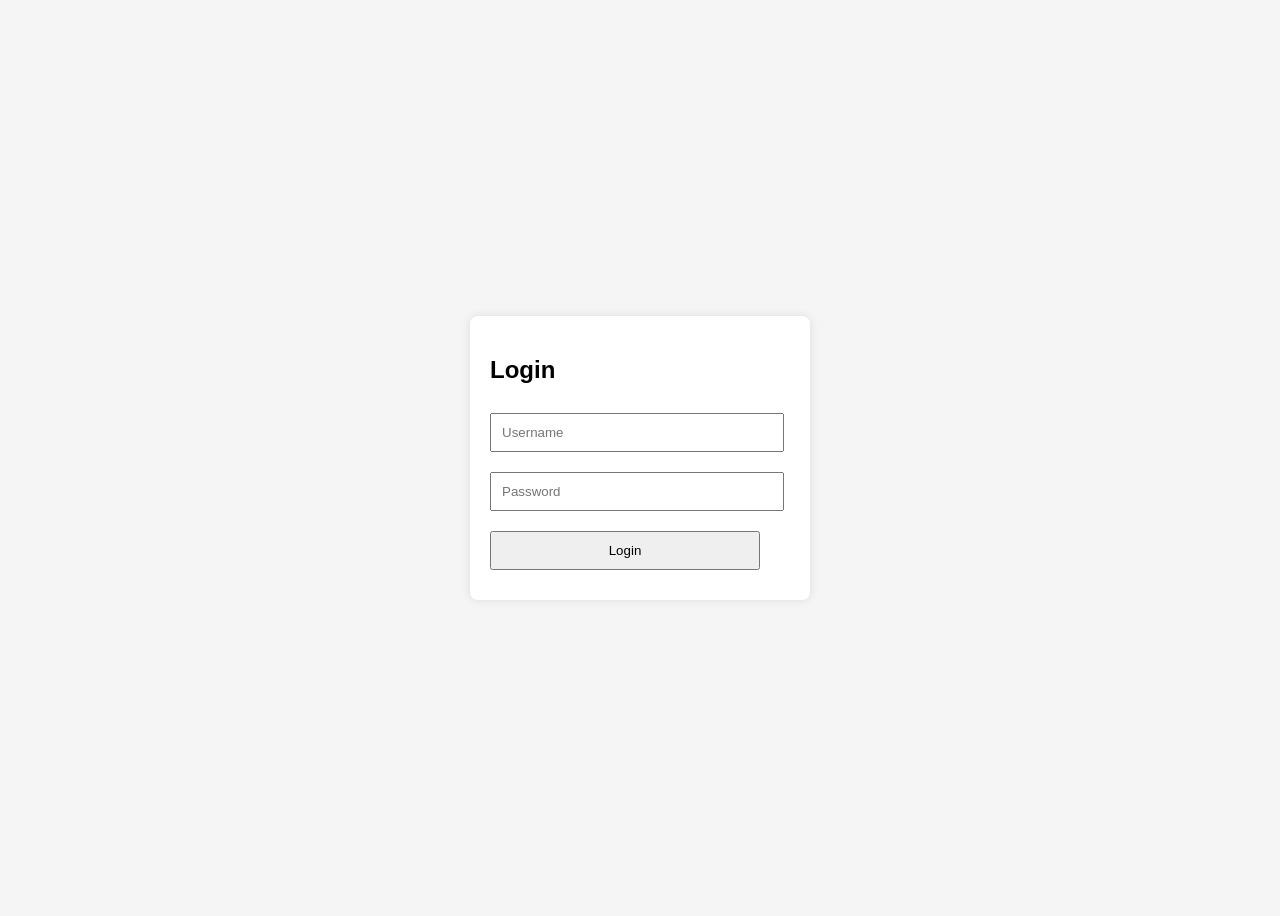
==== commit f46971f2: "Update index.html" ====
--- a/index.html
+++ b/index.html
@@ -1,26 +1,180 @@
 <!DOCTYPE html>
 <html lang="en">
+<head>
+    <meta charset="UTF-8">
+    <meta name="viewport" content="width=device-width, initial-scale=1.0">
+    <title>Internal SSSG</title>
+    <style>
+        body {
+            font-family: Arial, sans-serif;
+            display: flex;
+            justify-content: center;
+            align-items: center;
+            height: 100vh;
+            background-color: #f5f5f5;
+        }
+        .container {
+            width: 300px;
+            padding: 20px;
+            background-color: white;
+            border-radius: 8px;
+            box-shadow: 0px 0px 10px rgba(0, 0, 0, 0.1);
+        }
+        .hidden {
+            display: none;
+        }
+        input, button {
+            width: 90%;
+            padding: 10px;
+            margin: 10px 0;
+        }
+        pre {
+            background-color: #f4f4f4;
+            padding: 10px;
+            border-radius: 5px;
+            overflow: auto;
+            max-height: 200px;
+        }
+        #logout-btn {
+            background-color: #ff4d4d;
+            color: white;
+            margin-top: 10px;
+        }
+        #loader {
+            border: 8px solid #f3f3f3;
+            border-top: 8px solid #3498db;
+            border-radius: 50%;
+            width: 40px;
+            height: 40px;
+            animation: spin 1s linear infinite;
+            margin: 20px auto;
+            display: none;
+        }
+        @keyframes spin {
+            0% { transform: rotate(0deg); }
+            100% { transform: rotate(360deg); }
+        }
+    </style>
+</head>
+<body>
 
-<head>
-    <link href="https://vjs.zencdn.net/7.15.4/video-js.css" rel="stylesheet" />
+<div class="container" id="login-container">
+    <h2>Login</h2>
+    <input type="text" id="username" placeholder="Username">
+    <input type="password" id="password" placeholder="Password">
+    <button onclick="login()">Login</button>
+    <p id="login-error" style="color: red;" class="hidden">Invalid username or password.</p>
+</div>
 
-    <!-- If you'd like to support IE8 (for Video.js versions prior to v7) -->
-    <!-- <script src="https://vjs.zencdn.net/ie8/1.1.2/videojs-ie8.min.js"></script> -->
-</head>
+<div class="container hidden" id="appkey-container">
+    <h2>Set App Key</h2>
+    <input type="text" id="appKeyInput" placeholder="Enter App Key">
+    <button onclick="setAppKey()">Set App Key</button>
+</div>
 
-<body>
-    <video-js id=vid1 width=600 height=300 class="vjs-default-skin" controls>
-        <source src="https://mukesh-sports.github.io/master.m3u8" type="application/x-mpegURL">
-    </video-js>
+<div class="container hidden" id="pan-container">
+    <h2>PAN Verification</h2>
+    <input type="text" id="pan" placeholder="Enter PAN">
+    <button onclick="verifyPAN()">Verify PAN</button>
+    <div id="loader"></div> <!-- Loader element -->
+    <pre id="response" class="hidden"></pre>
+    <button id="logout-btn" onclick="logout()">Logout</button>
+</div>
 
-    <script src="https://vjs.zencdn.net/7.15.4/video.min.js"></script>
-    <script src="https://unpkg.com/browse/@videojs/http-streaming@2.11.0/dist/videojs-http-streaming.min.js"></script>
-    <script>
-        var player = videojs('vid1');
-        window.p = player
-        console.log(player);
-        // player.play();
-    </script>
+<script>
+    const validUsername = "user-admin";
+    const validPassword = "pass@123";
+
+    // Check if user is already authenticated and appKey is set
+    window.onload = function() {
+        if (localStorage.getItem('isAuthenticated') === 'true') {
+            document.getElementById('login-container').classList.add('hidden');
+
+            const appKey = localStorage.getItem('appKey');
+            if (!appKey) {
+                // Show the app key setting container if app key is not set
+                document.getElementById('appkey-container').classList.remove('hidden');
+            } else {
+                // Show PAN input if app key is already set
+                document.getElementById('pan-container').classList.remove('hidden');
+            }
+        }
+    };
+
+    function login() {
+        const username = document.getElementById('username').value;
+        const password = document.getElementById('password').value;
+        if (username === validUsername && password === validPassword) {
+            localStorage.setItem('isAuthenticated', 'true');
+            document.getElementById('login-container').classList.add('hidden');
+
+            const appKey = localStorage.getItem('appKey');
+            if (!appKey) {
+                document.getElementById('appkey-container').classList.remove('hidden');
+            } else {
+                document.getElementById('pan-container').classList.remove('hidden');
+            }
+        } else {
+            document.getElementById('login-error').classList.remove('hidden');
+        }
+    }
+
+    function setAppKey() {
+        const appKey = document.getElementById('appKeyInput').value;
+        if (appKey) {
+            localStorage.setItem('appKey', appKey);
+            document.getElementById('appkey-container').classList.add('hidden');
+            document.getElementById('pan-container').classList.remove('hidden');
+        } else {
+            alert("App Key is required");
+        }
+    }
+
+    function logout() {
+        localStorage.removeItem('isAuthenticated');
+        localStorage.removeItem('appKey');
+        document.getElementById('login-container').classList.remove('hidden');
+        document.getElementById('appkey-container').classList.add('hidden');
+        document.getElementById('pan-container').classList.add('hidden');
+    }
+
+    async function verifyPAN() {
+        const pan = document.getElementById('pan').value;
+        const responseElement = document.getElementById('response');
+        const appKey = localStorage.getItem('appKey');
+        const loader = document.getElementById('loader');
+
+        if (!appKey) {
+            responseElement.textContent = 'Error: App Key is not set.';
+            responseElement.classList.remove('hidden');
+            return;
+        }        
+        loader.style.display = 'block';
+        responseElement.classList.add('hidden');
+
+        try {
+            const response = await fetch('https://ind-verify.hyperverge.co/api/getNameFromPAN', {
+                method: 'POST',
+                headers: {
+                    'appId': 'd20b9d',
+                    'appKey': appKey,
+                    // 'transactionId': '54624816',
+                    'Content-Type': 'application/json'
+                },
+                body: JSON.stringify({ pan })
+            });
+
+            const data = await response.json();
+            responseElement.textContent = JSON.stringify(data, null, 2);
+            responseElement.classList.remove('hidden');
+        } catch (error) {
+            responseElement.textContent = 'Error: ' + error.message;
+            responseElement.classList.remove('hidden');
+        } finally {
+            loader.style.display = 'none';
+        }
+    }
+</script>
+
 </body>
-
 </html>
